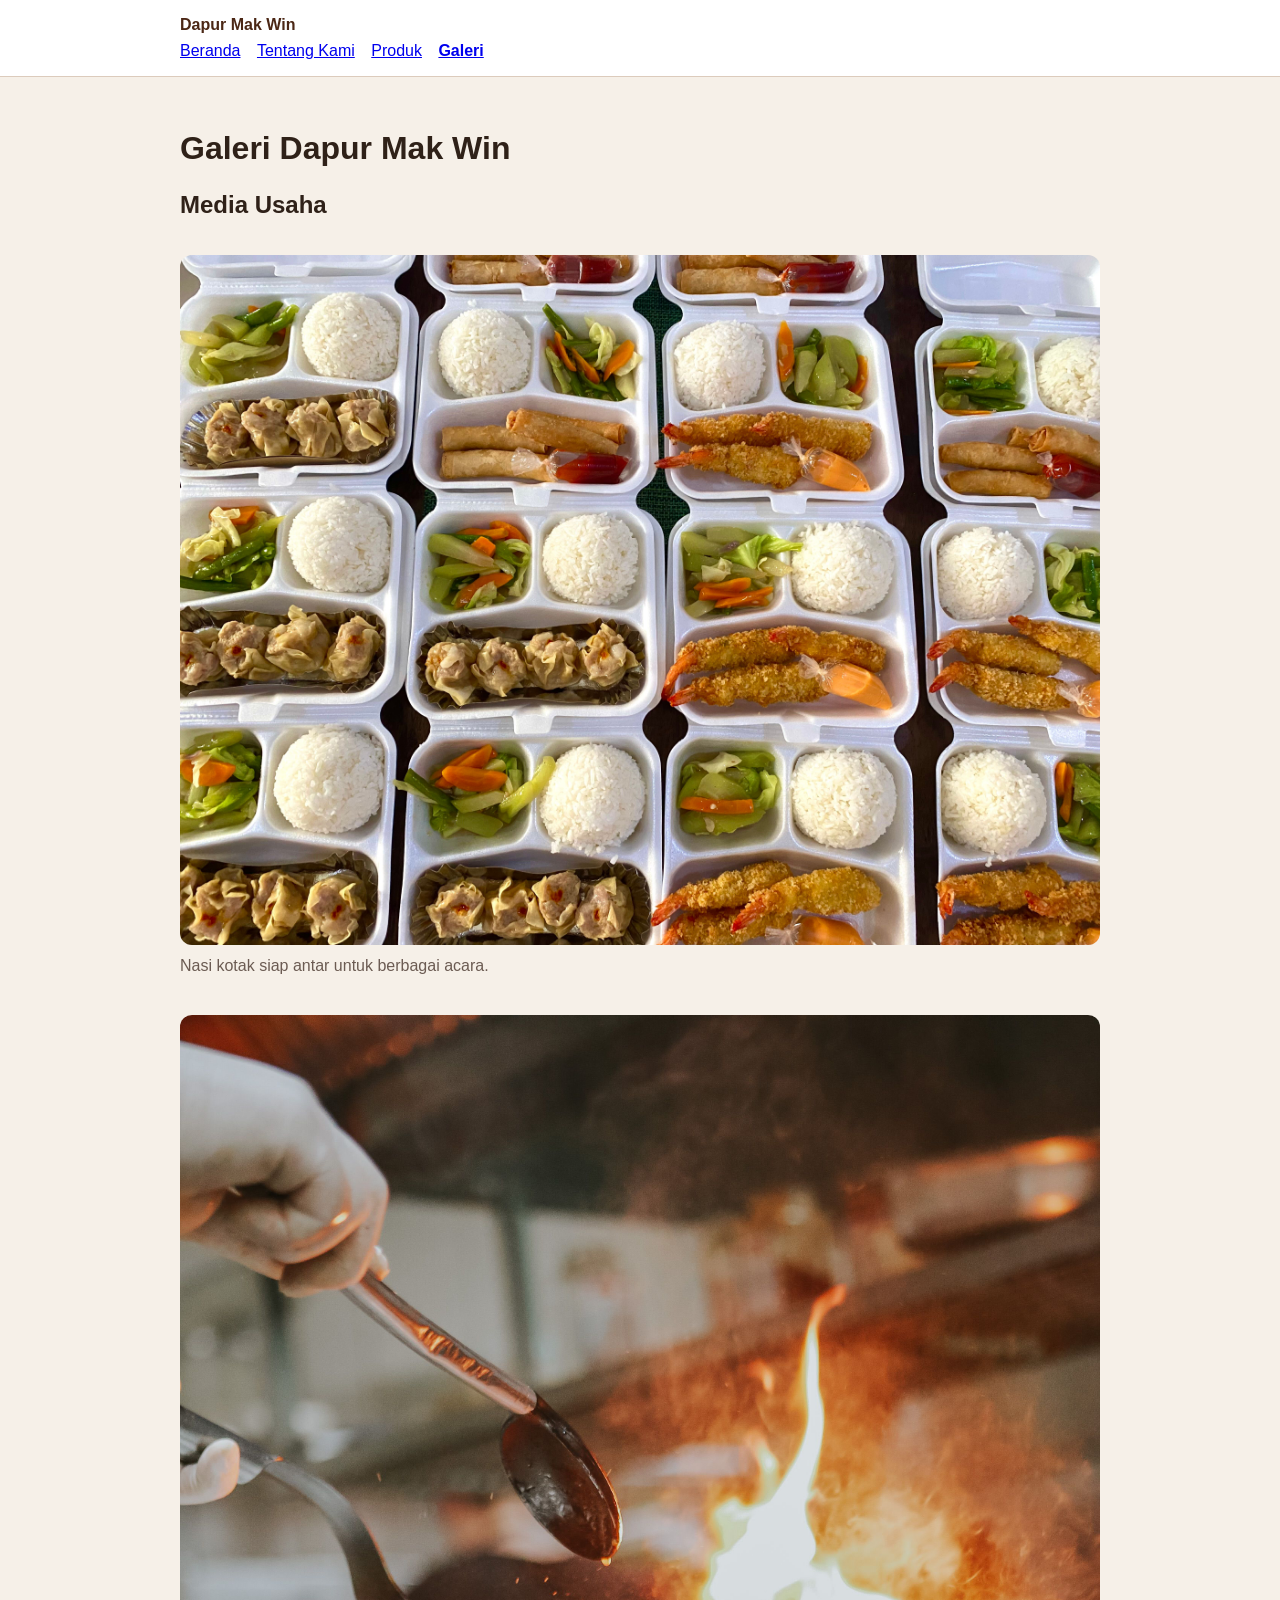
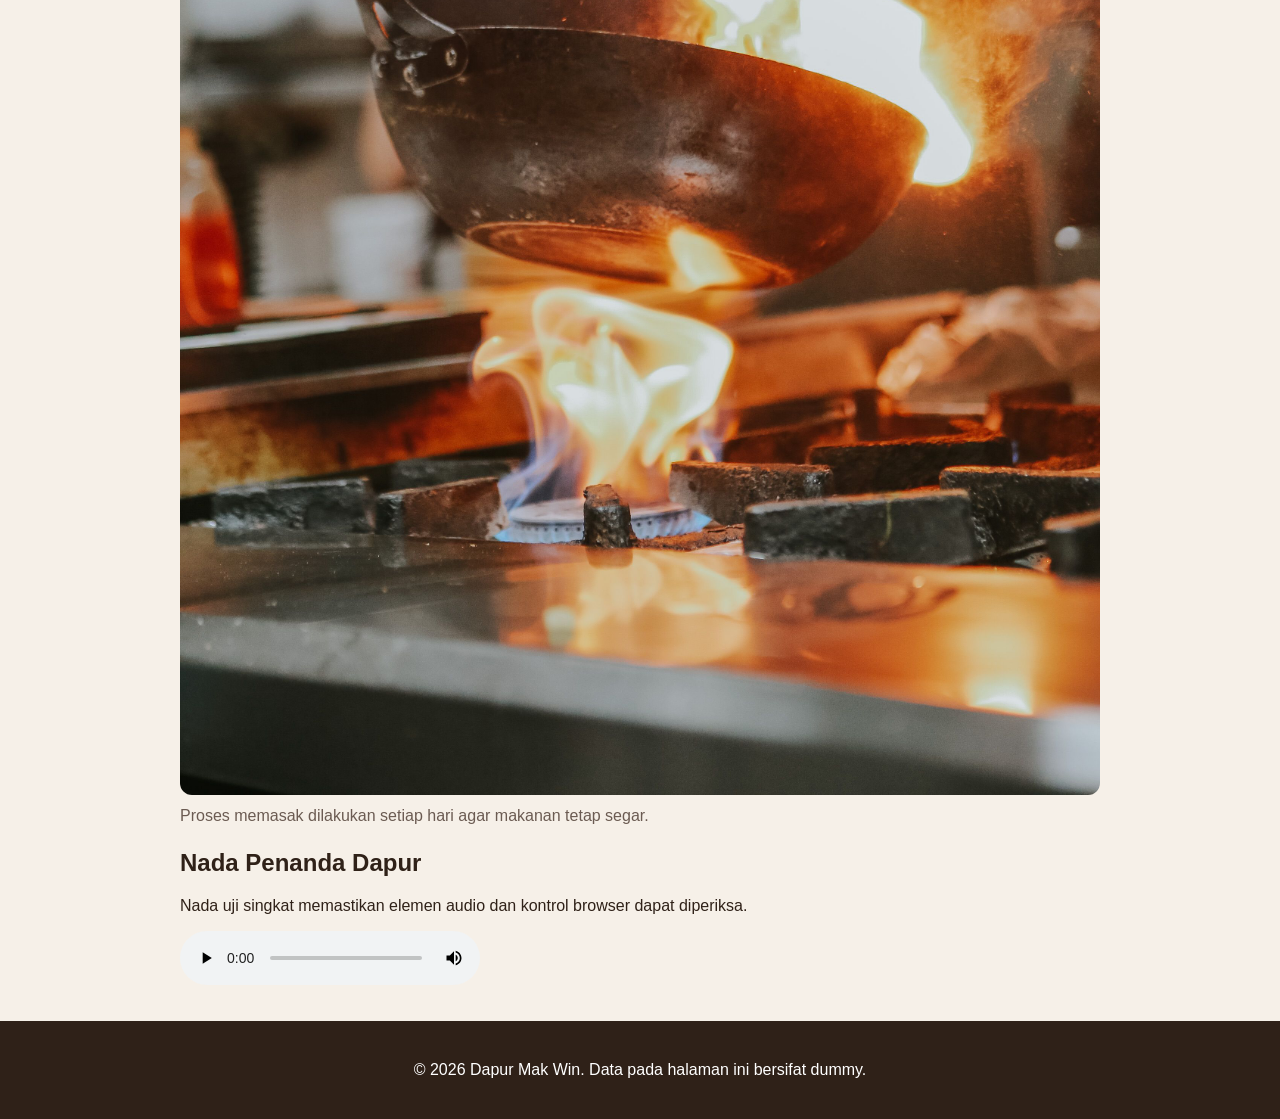
==== galeri.html @ ed1da43d "feat: tambah media dan tabel katalog" ====
<!doctype html>
<html lang="id">
    <head>
        <meta charset="utf-8" />
        <meta name="viewport" content="width=device-width, initial-scale=1" />
        <title>Galeri Dapur Mak Win - Website UMKM</title>
        <link rel="stylesheet" href="css/style.css" />
    </head>
    <body>
        <a class="skip-link" href="#konten">Lewati ke konten utama</a>
        <header class="site-header">
            <nav class="nav" aria-label="Navigasi utama">
                <a class="brand" href="index.html">Dapur Mak Win</a>
                <ul>
                    <li><a href="index.html">Beranda</a></li>
                    <li><a href="tentang.html">Tentang Kami</a></li>
                    <li><a href="produk.html">Produk</a></li>
                    <li><a aria-current="page" href="galeri.html">Galeri</a></li>
                </ul>
            </nav>
        </header>
        <main id="konten" class="page">
            <h1>Galeri Dapur Mak Win</h1>
            <section aria-labelledby="media-title">
                <h2 id="media-title">Media Usaha</h2>
                <div class="gallery-list">
                    <figure class="media-card">
                        <img src="assets/images/nasi-kotak.jpg" alt="Nasi kotak katering dengan nasi, sayur, dan lauk siap disajikan" />
                        <figcaption>Nasi kotak siap antar untuk berbagai acara.</figcaption>
                    </figure>
                    <figure class="media-card">
                        <img src="assets/images/proses-masak.jpg" alt="Proses memasak bahan makanan di dapur" />
                        <figcaption>Proses memasak dilakukan setiap hari agar makanan tetap segar.</figcaption>
                    </figure>
                </div>
            </section>
            <section aria-labelledby="audio-title">
                <h2 id="audio-title">Nada Penanda Dapur</h2>
                <p id="audio-note">Nada uji singkat memastikan elemen audio dan kontrol browser dapat diperiksa.</p>
                <audio controls aria-describedby="audio-note" src="[data-uri]">
                    Browser Anda tidak mendukung pemutar audio.
                </audio>
            </section>
        </main>
        <footer class="site-footer">
            <p>&copy; 2026 Dapur Mak Win. Data pada halaman ini bersifat dummy.</p>
        </footer>
    </body>
</html>
---- css/style.css ----
body {
  margin: 0;
  color: #2f2118;
  background: #f6f0e8;
  font-family: Arial, sans-serif;
}

.page {
  max-width: 920px;
  margin: 0 auto;
  padding: 32px 20px;
}

.hero {
  padding: 36px;
  color: white;
  background: #6f3b1f;
  border-radius: 24px;
}

.eyebrow {
  margin: 0 0 8px;
  letter-spacing: 0.14em;
  text-transform: uppercase;
}

.products {
  padding-left: 1.2rem;
}

button {
  padding: 12px 18px;
  color: #2f2118;
  font-weight: 700;
  cursor: pointer;
  background: #ffd166;
  border: 0;
  border-radius: 999px;
}

section:has(h2) {
  margin-top: 24px;
}

.skip-link {
  position: absolute;
  left: -9999px;
  padding: 8px 12px;
  color: white;
  background: #2f2118;
}
.skip-link:focus {
  top: 8px;
  left: 8px;
}
.site-header {
  padding: 16px 20px;
  background: white;
  border-bottom: 1px solid #dccbbc;
}
.nav {
  max-width: 920px;
  margin: 0 auto;
}
.brand {
  display: inline-block;
  margin-bottom: 8px;
  color: #4b2715;
  font-weight: 800;
  text-decoration: none;
}
.nav ul {
  padding: 0;
  margin: 0;
  list-style: none;
}
.nav li {
  display: inline-block;
  margin-right: 12px;
}
.nav a[aria-current="page"] {
  font-weight: 800;
}
a:focus-visible,
button:focus-visible {
  outline: 3px solid #2563eb;
  outline-offset: 3px;
}
.site-footer {
  padding: 24px 20px;
  color: white;
  text-align: center;
  background: #2f2118;
}
img {
  max-width: 100%;
  height: auto;
  margin-top: 16px;
  border-radius: 12px;
}
.product-list {
  display: block;
}
.product-card {
  padding: 16px 0;
  border-bottom: 1px solid #ead8c3;
}
.product-card .price {
  font-weight: 700;
  color: #6f3b1f;
}

figure {
  margin: 0 0 24px;
}
figcaption {
  margin-top: 8px;
  color: #6b5b52;
}
table {
  width: 100%;
  border-collapse: collapse;
}
caption {
  margin-bottom: 8px;
  font-weight: 700;
  text-align: left;
}
th,
td {
  padding: 10px;
  text-align: left;
  border: 1px solid #dccbbc;
}
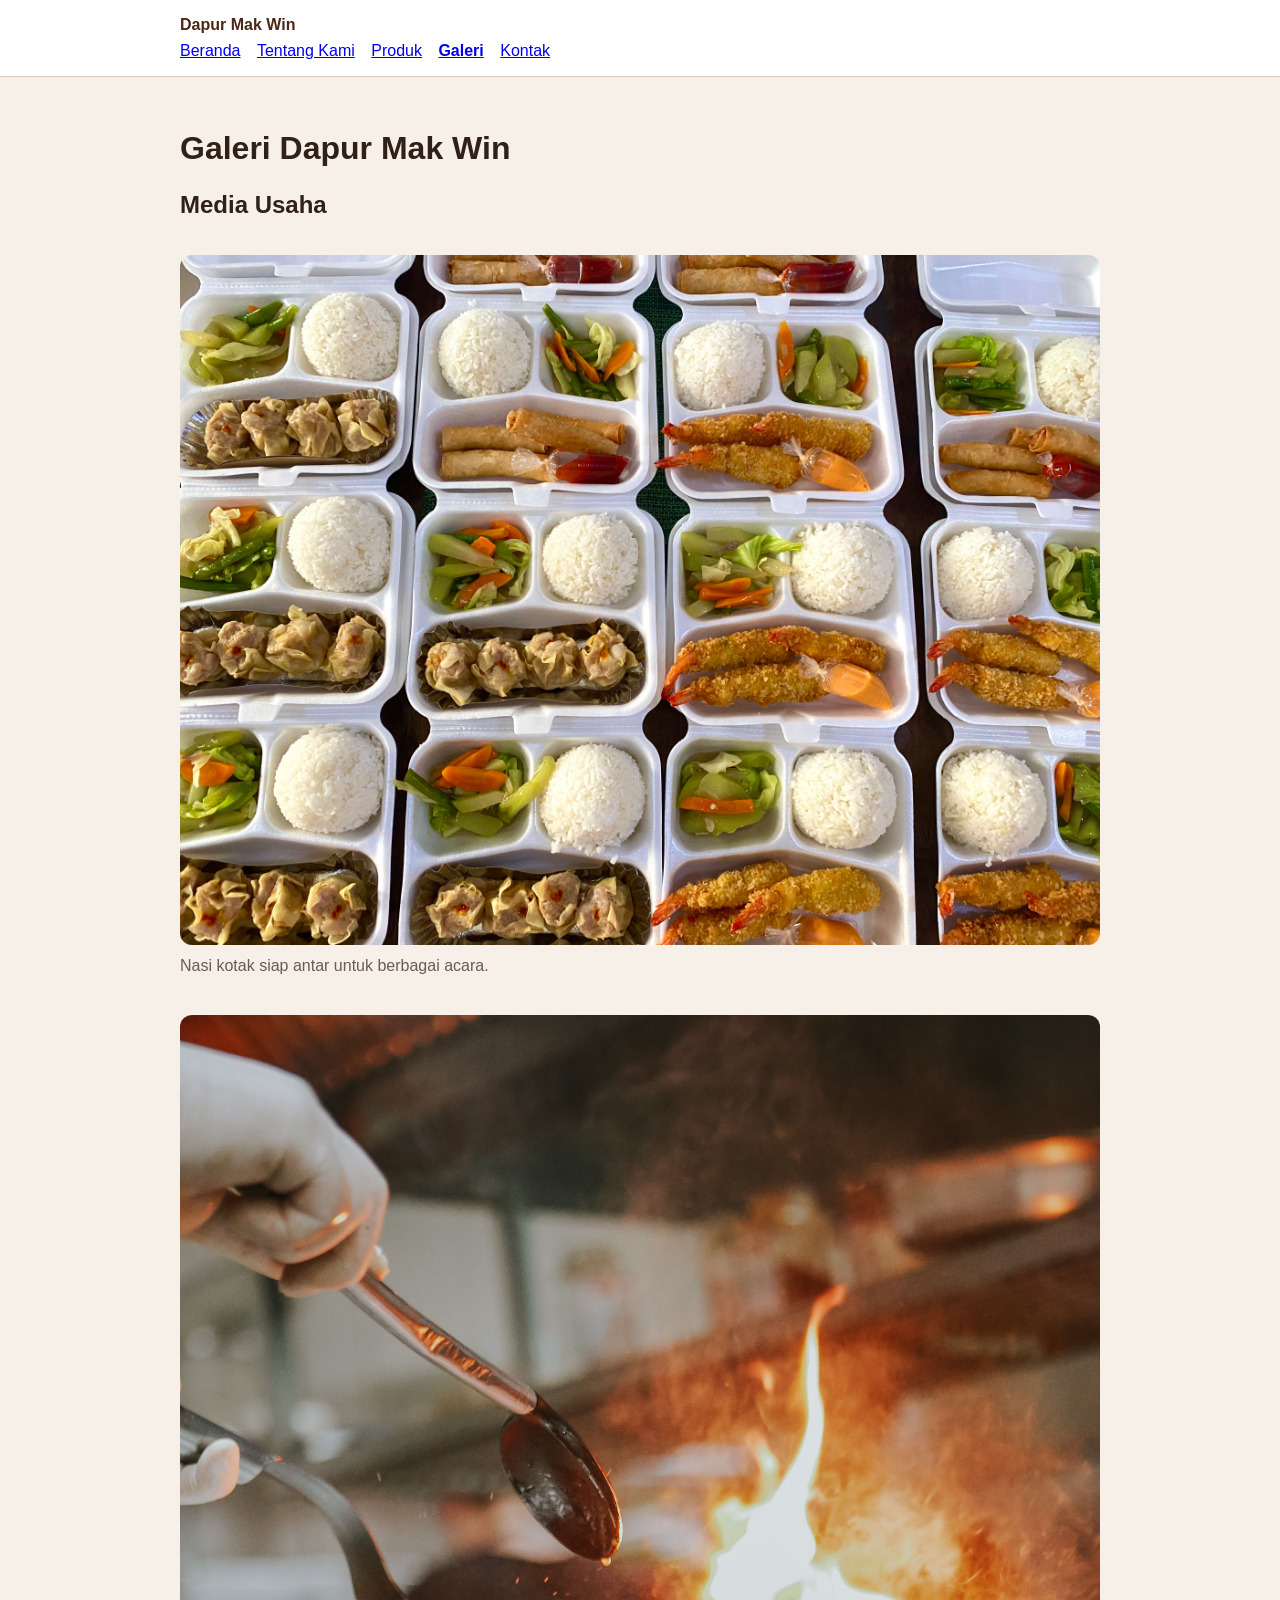
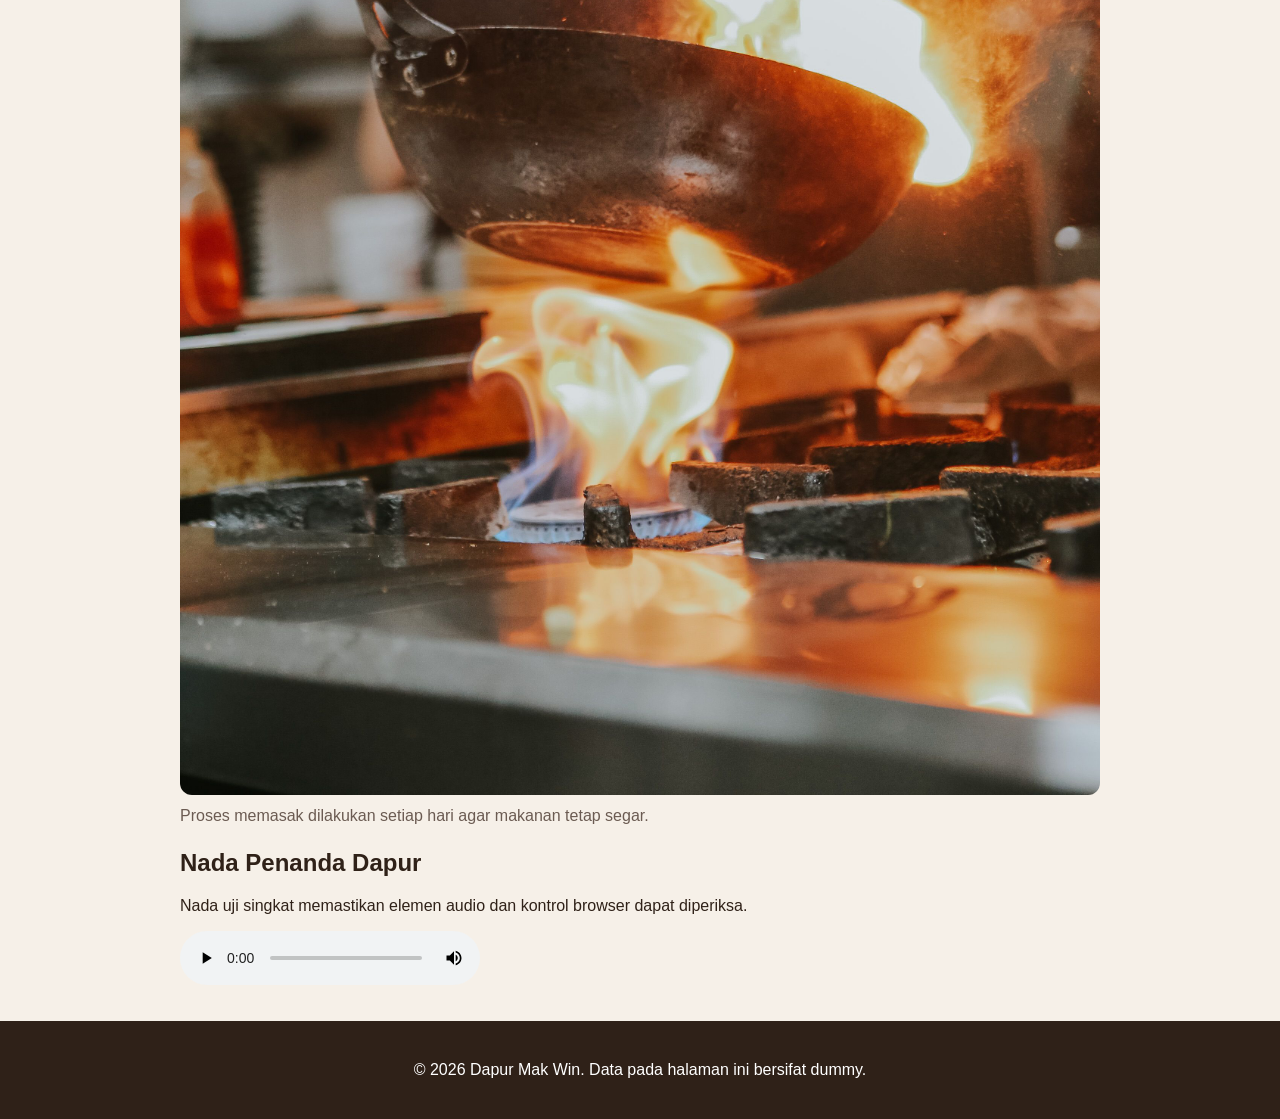
==== commit 95e446c1: "feat: tambah form kontak aksesibel dan preview" ====
--- a/galeri.html
+++ b/galeri.html
@@ -16,6 +16,7 @@
                     <li><a href="tentang.html">Tentang Kami</a></li>
                     <li><a href="produk.html">Produk</a></li>
                     <li><a aria-current="page" href="galeri.html">Galeri</a></li>
+                    <li><a href="kontak.html">Kontak</a></li>
                 </ul>
             </nav>
         </header>
--- a/css/style.css
+++ b/css/style.css
@@ -131,4 +131,21 @@
   padding: 10px;
   text-align: left;
   border: 1px solid #dccbbc;
+}
+
+.field {
+  margin-bottom: 16px;
+}
+.field label {
+  display: block;
+  margin-bottom: 6px;
+}
+fieldset {
+  margin: 0 0 16px;
+}
+#preview-form {
+  padding: 16px;
+  white-space: pre-wrap;
+  background: white;
+  border: 1px solid #dccbbc;
 }
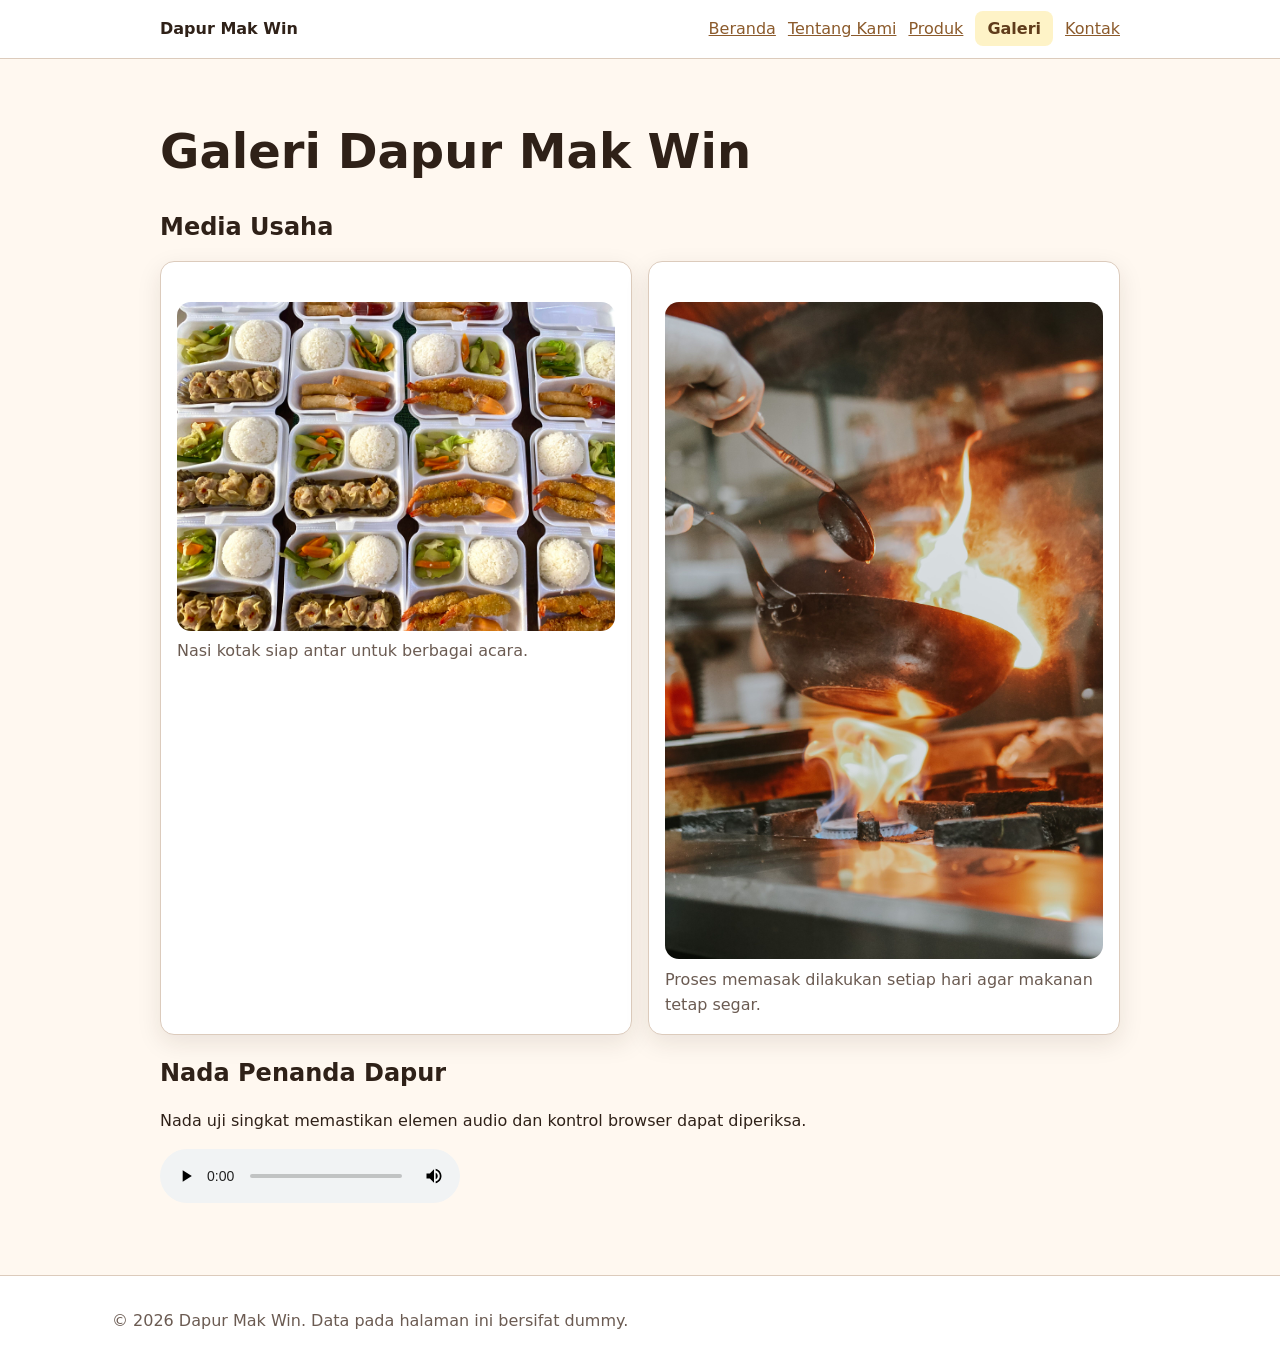
==== commit 0b0528fb: "feat: bangun layout flexbox dan grid" ====
--- a/galeri.html
+++ b/galeri.html
@@ -24,7 +24,7 @@
             <h1>Galeri Dapur Mak Win</h1>
             <section aria-labelledby="media-title">
                 <h2 id="media-title">Media Usaha</h2>
-                <div class="gallery-list">
+                <div class="gallery-grid">
                     <figure class="media-card">
                         <img src="assets/images/nasi-kotak.jpg" alt="Nasi kotak katering dengan nasi, sayur, dan lauk siap disajikan" />
                         <figcaption>Nasi kotak siap antar untuk berbagai acara.</figcaption>
--- a/css/style.css
+++ b/css/style.css
@@ -1,151 +1,414 @@
+:root {
+  /* Warna berbasis fungsi (variasi tema) */
+  --color-primary: #8b5a2b;
+  --color-primary-strong: #5f3b1a;
+  --color-accent: #d97706;
+  --color-success: #16a34a;
+  --color-danger: #dc2626;
+
+  --color-text: #2f2118;
+  --color-muted: #6b5b52;
+  --color-surface: #ffffff;
+  --color-surface-soft: #fff8f0;
+  --color-border: #dccbbc;
+  --color-focus: #1d4ed8;
+
+  /* Spacing */
+  --space-1: 0.5rem;
+  --space-2: 0.75rem;
+  --space-3: 1rem;
+  --space-4: 1.5rem;
+  --space-5: 2rem;
+  --space-6: 2.5rem;
+
+  /* Radius & shadow */
+  --radius-sm: 0.5rem;
+  --radius-md: 0.875rem;
+  --radius-lg: 1.25rem;
+  --shadow-card: 0 0.5rem 1.5rem rgb(47 33 24 / 0.1);
+}
+
+*,
+*::before,
+*::after {
+  box-sizing: border-box;
+}
+
+html {
+  color-scheme: light;
+}
+
 body {
   margin: 0;
-  color: #2f2118;
-  background: #f6f0e8;
-  font-family: Arial, sans-serif;
-}
-
-.page {
-  max-width: 920px;
-  margin: 0 auto;
-  padding: 32px 20px;
-}
-
-.hero {
-  padding: 36px;
-  color: white;
-  background: #6f3b1f;
-  border-radius: 24px;
-}
-
-.eyebrow {
-  margin: 0 0 8px;
-  letter-spacing: 0.14em;
-  text-transform: uppercase;
-}
-
-.products {
-  padding-left: 1.2rem;
-}
-
-button {
-  padding: 12px 18px;
-  color: #2f2118;
-  font-weight: 700;
-  cursor: pointer;
-  background: #ffd166;
-  border: 0;
-  border-radius: 999px;
-}
-
-section:has(h2) {
-  margin-top: 24px;
+  color: var(--color-text);
+  background: var(--color-surface-soft);
+  font-family: system-ui, -apple-system, BlinkMacSystemFont, "Segoe UI", sans-serif;
+  font-size: 1rem;
+  line-height: 1.6;
+}
+
+/* Media, link, focus, skip-link */
+img {
+  max-width: 100%;
+  height: auto;
+  margin-top: var(--space-4);
+  border-radius: var(--radius-md);
+}
+
+a {
+  color: var(--color-primary);
+}
+
+a:hover {
+  color: var(--color-primary-strong);
+}
+
+:focus-visible {
+  outline: 3px solid var(--color-focus);
+  outline-offset: 3px;
 }
 
 .skip-link {
   position: absolute;
-  left: -9999px;
-  padding: 8px 12px;
-  color: white;
-  background: #2f2118;
-}
+  top: -5rem;
+  left: var(--space-3);
+  padding: var(--space-2) var(--space-3);
+  color: var(--color-surface);
+  background: var(--color-text);
+  text-decoration: none;
+}
+
 .skip-link:focus {
-  top: 8px;
-  left: 8px;
-}
-.site-header {
-  padding: 16px 20px;
-  background: white;
-  border-bottom: 1px solid #dccbbc;
-}
-.nav {
-  max-width: 920px;
-  margin: 0 auto;
-}
+  top: var(--space-3);
+}
+
+/* Shell halaman dan navigasi */
+.site-header,
+.site-footer {
+  padding: var(--space-3) var(--space-4);
+  background: var(--color-surface);
+  border-bottom: 1px solid var(--color-border);
+}
+
+.site-footer {
+  margin-top: var(--space-5);
+  color: var(--color-muted);
+  text-align: center;
+  border-top: 1px solid var(--color-border);
+  border-bottom: 0;
+}
+
+.nav,
+.page {
+  width: min(100% - 2rem, 60rem);
+  margin-inline: auto;
+}
+
 .brand {
   display: inline-block;
-  margin-bottom: 8px;
-  color: #4b2715;
+  margin-bottom: var(--space-2);
+  color: var(--color-text);
   font-weight: 800;
   text-decoration: none;
 }
+
 .nav ul {
   padding: 0;
   margin: 0;
   list-style: none;
 }
+
 .nav li {
   display: inline-block;
-  margin-right: 12px;
-}
+  margin: 0 var(--space-2) var(--space-1) 0;
+}
+
 .nav a[aria-current="page"] {
+  padding: var(--space-1) var(--space-2);
+  color: var(--color-primary-strong);
+  font-weight: 700;
+  text-decoration: none;
+  background: #fef3c7;
+  border-radius: var(--radius-sm);
+}
+
+.page {
+  padding-block: var(--space-5);
+}
+
+/* Hero, tipografi, dan tombol */
+.hero {
+  padding: var(--space-5);
+  color: var(--color-surface);
+  background: var(--color-primary);
+  border-radius: var(--radius-md);
+}
+
+h1,
+h2,
+h3 {
+  line-height: 1.2;
+  text-wrap: balance;
+}
+
+h1 {
+  font-size: clamp(2rem, 6vw, 3rem);
+}
+
+p,
+li {
+  max-width: 68ch;
+}
+
+.eyebrow {
+  color: var(--color-primary);
   font-weight: 800;
-}
-a:focus-visible,
-button:focus-visible {
-  outline: 3px solid #2563eb;
-  outline-offset: 3px;
-}
-.site-footer {
-  padding: 24px 20px;
-  color: white;
-  text-align: center;
-  background: #2f2118;
-}
-img {
-  max-width: 100%;
-  height: auto;
-  margin-top: 16px;
-  border-radius: 12px;
-}
-.product-list {
-  display: block;
-}
-.product-card {
-  padding: 16px 0;
-  border-bottom: 1px solid #ead8c3;
-}
-.product-card .price {
+  letter-spacing: 0.08em;
+  text-transform: uppercase;
+}
+
+.hero .eyebrow {
+  color: #fef3c7;
+}
+
+.price {
+  color: var(--color-primary-strong);
+  font-weight: 800;
+}
+
+.button,
+button {
+  display: inline-block;
+  padding: var(--space-2) var(--space-3);
+  color: var(--color-surface);
+  font: inherit;
   font-weight: 700;
-  color: #6f3b1f;
+  text-decoration: none;
+  cursor: pointer;
+  background: var(--color-primary);
+  border: 0;
+  border-radius: var(--radius-sm);
+}
+
+.button:hover,
+button:hover {
+  color: var(--color-surface);
+  background: var(--color-primary-strong);
+}
+
+.hero button {
+  color: var(--color-text);
+  background: #fef3c7;
+}
+
+.hero button:hover {
+  color: var(--color-text);
+  background: #fde68a;
+}
+
+/* Card, media, dan tabel */
+.product-card,
+.media-card,
+table,
+form {
+  margin-block: var(--space-3);
+  padding: var(--space-3);
+  background: var(--color-surface);
+  border: 1px solid var(--color-border);
+  border-radius: var(--radius-md);
+  box-shadow: var(--shadow-card);
 }
 
 figure {
-  margin: 0 0 24px;
-}
-figcaption {
-  margin-top: 8px;
-  color: #6b5b52;
-}
+  margin-inline: 0;
+}
+
+figcaption,
+caption {
+  color: var(--color-muted);
+}
+
 table {
   width: 100%;
   border-collapse: collapse;
-}
+  border-radius: 0;
+}
+
 caption {
-  margin-bottom: 8px;
+  margin-bottom: var(--space-2);
   font-weight: 700;
   text-align: left;
 }
+
 th,
 td {
-  padding: 10px;
+  padding: var(--space-2);
   text-align: left;
-  border: 1px solid #dccbbc;
-}
-
+  border: 1px solid var(--color-border);
+}
+
+th {
+  background: var(--color-surface-soft);
+}
+
+/* Form dan preview */
 .field {
-  margin-bottom: 16px;
-}
-.field label {
+  margin-bottom: var(--space-3);
+}
+
+.field label,
+legend {
   display: block;
-  margin-bottom: 6px;
-}
+  margin-bottom: var(--space-1);
+  font-weight: 700;
+}
+
+.field input,
+.field select,
+.field textarea {
+  width: 100%;
+  padding: var(--space-2);
+  color: inherit;
+  font: inherit;
+  background: var(--color-surface);
+  border: 1px solid var(--color-border);
+  border-radius: var(--radius-sm);
+}
+
+input[type="radio"],
+input[type="checkbox"] {
+  width: auto;
+}
+
 fieldset {
-  margin: 0 0 16px;
-}
+  margin: 0 0 var(--space-3);
+  padding: var(--space-3);
+  border: 1px solid var(--color-border);
+  border-radius: var(--radius-sm);
+}
+
+audio {
+  max-width: 100%;
+}
+
 #preview-form {
-  padding: 16px;
+  padding: var(--space-3);
   white-space: pre-wrap;
-  background: white;
-  border: 1px solid #dccbbc;
-}+  background: var(--color-surface);
+  border: 1px solid var(--color-border);
+  border-radius: var(--radius-sm);
+}
+
+/* --- Bagian lama Anda tetap di bawah ini --- */
+
+.products {
+  padding-left: 1.2rem;
+}
+
+section:has(h2) {
+  margin-top: 24px;
+}
+
+.product-list {
+  display: block;
+}
+
+/* Tugas mandiri – variasi tema */
+.alert-success {
+  padding: var(--space-2) var(--space-3);
+  color: var(--color-surface);
+  background: var(--color-success);
+  border-radius: var(--radius-sm);
+}
+
+.alert-danger {
+  padding: var(--space-2) var(--space-3);
+  color: var(--color-surface);
+  background: var(--color-danger);
+  border-radius: var(--radius-sm);
+}
+
+.hero {
+  background: var(--color-primary);
+  border-radius: var(--radius-lg);
+}
+
+/* ===== P06: Grid ===== */
+
+/* Hero: dua kolom, teks di kiri dan gambar di kanan */
+.hero {
+  display: grid;
+  grid-template-columns: 1.2fr 0.8fr;
+  gap: var(--space-4);
+  align-items: center;
+}
+.hero-image {
+  width: 100%;
+  border-radius: var(--radius-md);
+}
+
+/* Katalog produk: tiga kolom sama lebar */
+.product-grid {
+  display: grid;
+  grid-template-columns: repeat(3, minmax(0, 1fr));
+  gap: var(--space-3);
+}
+
+/* Galeri: dua kolom sama lebar */
+.gallery-grid {
+  display: grid;
+  grid-template-columns: repeat(2, minmax(0, 1fr));
+  gap: var(--space-3);
+}
+
+/* Jarak antar card sudah diatur gap, jadi margin card dinolkan */
+.product-grid .product-card,
+.gallery-grid .media-card {
+  margin-block: 0;
+}
+
+/* ===== P06: Flexbox ===== */
+
+/* Navigasi: brand di kiri, daftar menu di kanan */
+.nav {
+  display: flex;
+  align-items: center;
+  justify-content: space-between;
+  gap: var(--space-3);
+}
+.brand { margin-bottom: 0; }
+.nav ul {
+  display: flex;
+  flex-wrap: wrap;
+  gap: var(--space-2);
+}
+.nav li { margin: 0; }
+
+/* Card produk: isi disusun vertikal */
+.product-card {
+  position: relative;
+  display: flex;
+  flex-direction: column;
+}
+
+/* Badge menempel di pojok kanan atas card */
+.product-badge {
+  position: absolute;
+  top: var(--space-2);
+  right: var(--space-2);
+  padding: 0.25rem var(--space-2);
+  color: var(--color-primary-strong);
+  font-size: 0.875rem;
+  font-weight: 800;
+  background: #fef3c7;
+  border-radius: 999px;
+}
+
+/* Tombol aksi: sejajar satu baris, turun ke bawah card */
+.card-actions {
+  display: flex;
+  align-items: center;
+  flex-wrap: wrap;
+  gap: var(--space-2);
+  margin-top: auto;
+}
